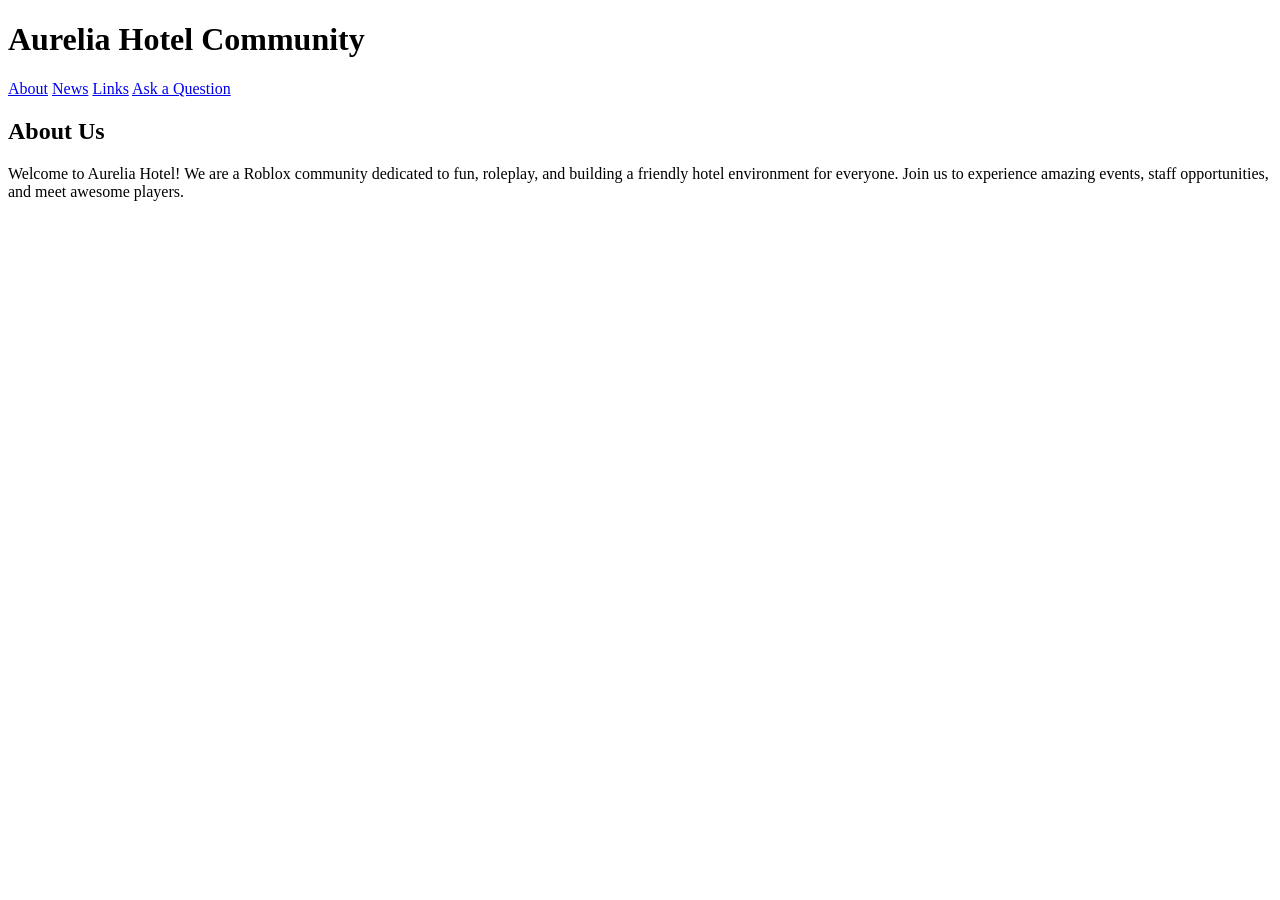
==== index.html @ 75c093b7 "Rename Index.html to index.html" ====
<!DOCTYPE html>
<html lang="en">
<head>
<meta charset="UTF-8">
<meta name="viewport" content="width=device-width, initial-scale=1.0">
<title>Aurelia Hotel - About</title>
<link rel="stylesheet" href="style.css">
</head>
<body>

<header>
    <h1>Aurelia Hotel Community</h1>
</header>

<nav>
    <a href="index.html">About</a>
    <a href="news.html">News</a>
    <a href="links.html">Links</a>
    <a href="question.html">Ask a Question</a>
</nav>

<section>
    <h2>About Us</h2>
    <p>Welcome to Aurelia Hotel! We are a Roblox community dedicated to fun, roleplay, and building a friendly hotel environment for everyone. Join us to experience amazing events, staff opportunities, and meet awesome players.</p>
</section>

</body>
</html>
---- style.css ----
.button {
    display:inline-block;
    padding:12px 18px;
    border-radius:6px;
    text-decoration:none;
    font-weight:bold;
    color:white;
    margin:10px 0;
}

.discord-btn{
    background:#5865F2;
}

.roblox-btn{
    background:#E2231A;
}

.button:hover{
    opacity:0.9;
}
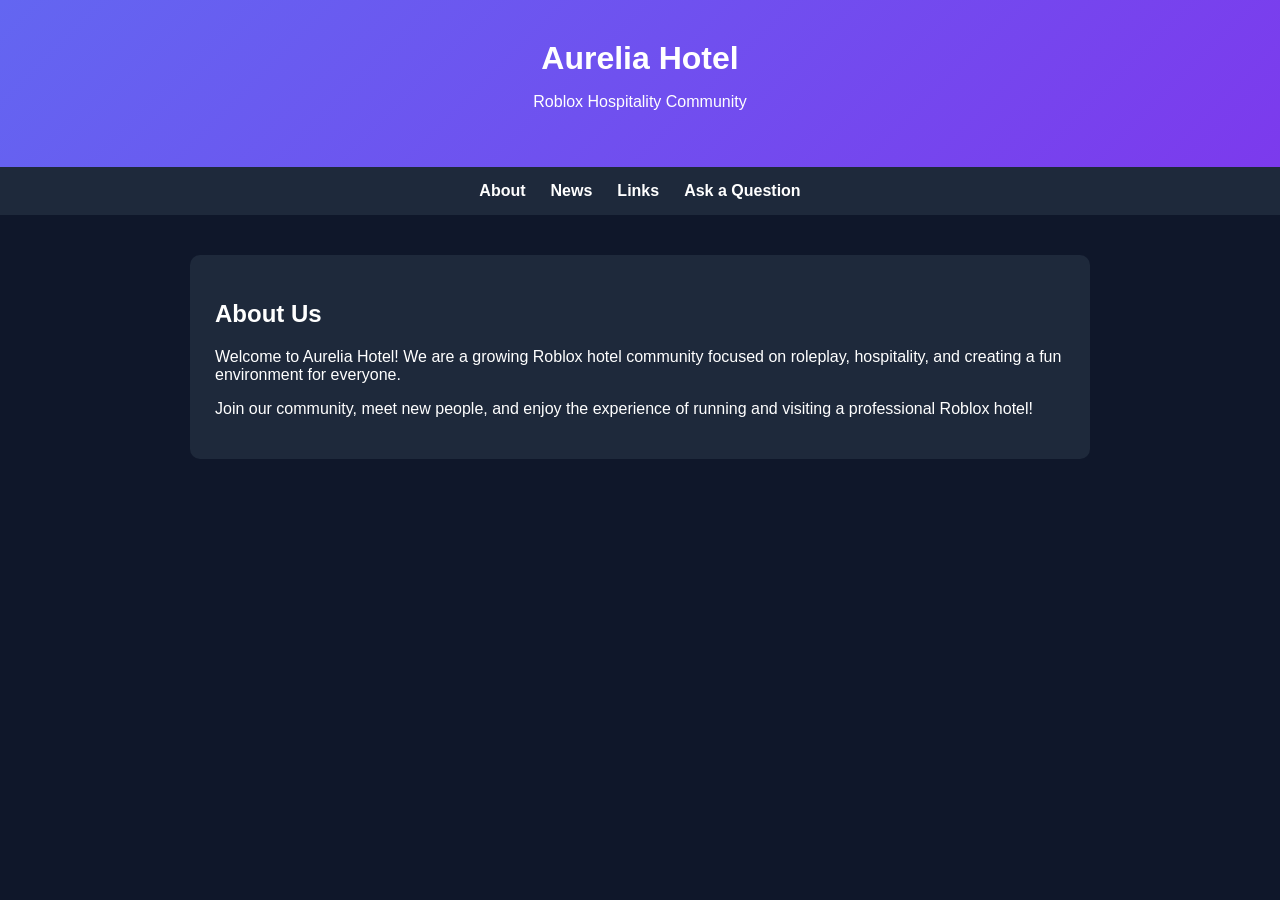
==== commit e2f2718f: "Update index.html" ====
--- a/index.html
+++ b/index.html
@@ -1,27 +1,41 @@
 <!DOCTYPE html>
-<html lang="en">
+<html>
 <head>
-<meta charset="UTF-8">
-<meta name="viewport" content="width=device-width, initial-scale=1.0">
-<title>Aurelia Hotel - About</title>
+<title>Aurelia Hotel</title>
 <link rel="stylesheet" href="style.css">
 </head>
+
 <body>
 
 <header>
-    <h1>Aurelia Hotel Community</h1>
+<h1>Aurelia Hotel</h1>
+<p>Roblox Hospitality Community</p>
 </header>
 
 <nav>
-    <a href="index.html">About</a>
-    <a href="news.html">News</a>
-    <a href="links.html">Links</a>
-    <a href="question.html">Ask a Question</a>
+<a href="index.html">About</a>
+<a href="news.html">News</a>
+<a href="links.html">Links</a>
+<a href="question.html">Ask a Question</a>
 </nav>
 
 <section>
-    <h2>About Us</h2>
-    <p>Welcome to Aurelia Hotel! We are a Roblox community dedicated to fun, roleplay, and building a friendly hotel environment for everyone. Join us to experience amazing events, staff opportunities, and meet awesome players.</p>
+<div class="card">
+
+<h2>About Us</h2>
+
+<p>
+Welcome to Aurelia Hotel!  
+We are a growing Roblox hotel community focused on roleplay,
+hospitality, and creating a fun environment for everyone.
+</p>
+
+<p>
+Join our community, meet new people, and enjoy the experience
+of running and visiting a professional Roblox hotel!
+</p>
+
+</div>
 </section>
 
 </body>
--- a/style.css
+++ b/style.css
@@ -1,11 +1,58 @@
-.button {
+body{
+    font-family:Arial, sans-serif;
+    margin:0;
+    background:#0f172a;
+    color:white;
+}
+
+header{
+    background:linear-gradient(135deg,#6366f1,#7c3aed);
+    padding:40px;
+    text-align:center;
+}
+
+header h1{
+    margin:0;
+    font-size:32px;
+}
+
+nav{
+    display:flex;
+    justify-content:center;
+    gap:25px;
+    background:#1e293b;
+    padding:15px;
+}
+
+nav a{
+    color:white;
+    text-decoration:none;
+    font-weight:bold;
+}
+
+nav a:hover{
+    color:#a5b4fc;
+}
+
+section{
+    max-width:900px;
+    margin:auto;
+    padding:40px;
+}
+
+.card{
+    background:#1e293b;
+    padding:25px;
+    border-radius:10px;
+}
+
+.button{
     display:inline-block;
-    padding:12px 18px;
+    padding:12px 20px;
     border-radius:6px;
     text-decoration:none;
     font-weight:bold;
     color:white;
-    margin:10px 0;
 }
 
 .discord-btn{
@@ -16,6 +63,29 @@
     background:#E2231A;
 }
 
-.button:hover{
-    opacity:0.9;
+input, textarea{
+    width:100%;
+    padding:12px;
+    margin-top:10px;
+    border-radius:6px;
+    border:none;
 }
+
+button{
+    margin-top:15px;
+    background:#6366f1;
+    color:white;
+    border:none;
+    padding:12px 20px;
+    border-radius:6px;
+    cursor:pointer;
+}
+
+button:hover{
+    background:#7c3aed;
+}
+
+.error{
+    color:#ff6b6b;
+    font-size:14px;
+}
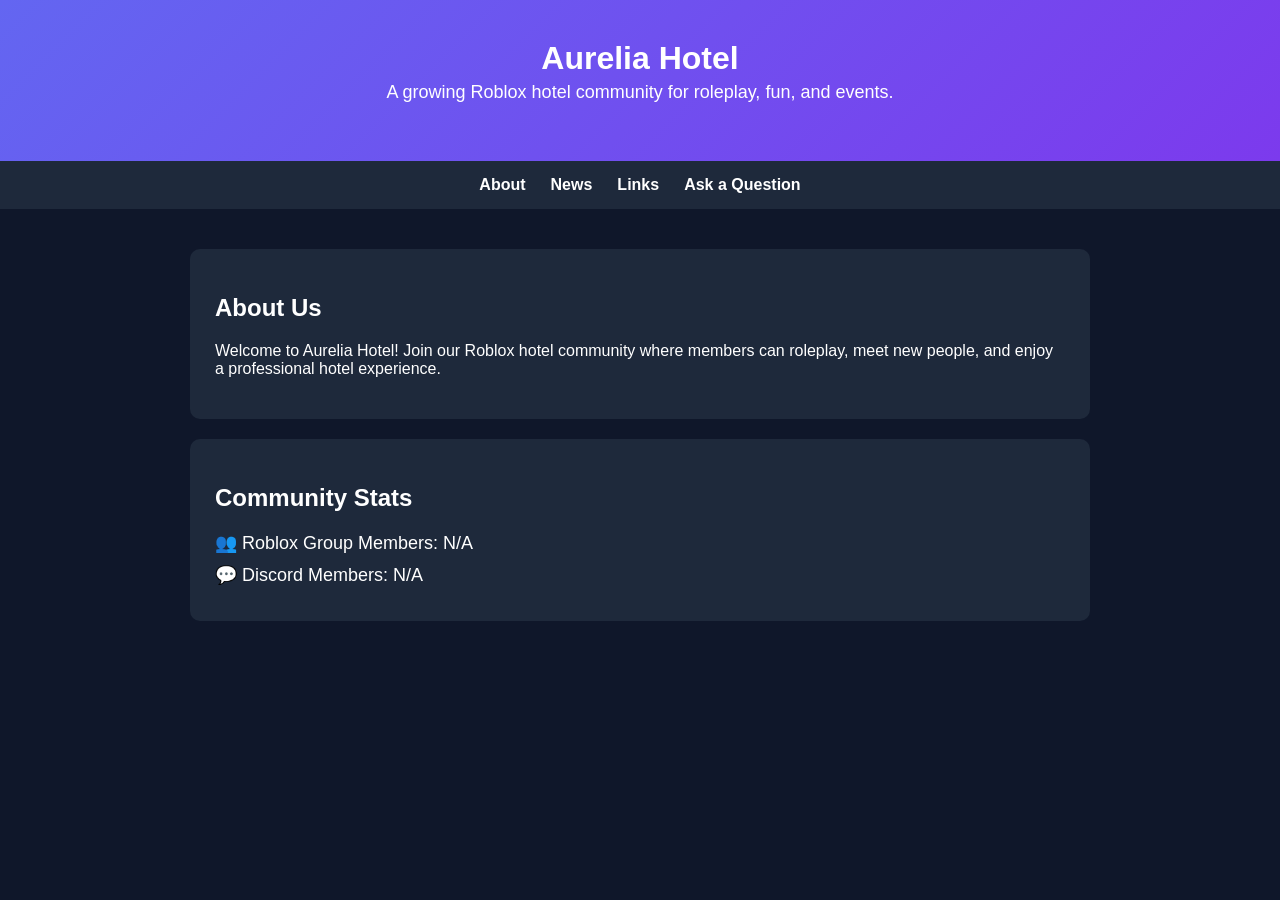
==== commit 9c2f9bc0: "Update index.html" ====
--- a/index.html
+++ b/index.html
@@ -9,7 +9,7 @@
 
 <header>
 <h1>Aurelia Hotel</h1>
-<p>Roblox Hospitality Community</p>
+<p>A growing Roblox hotel community for roleplay, fun, and events.</p>
 </header>
 
 <nav>
@@ -21,22 +21,40 @@
 
 <section>
 <div class="card">
+<h2>About Us</h2>
+<p>Welcome to Aurelia Hotel! Join our Roblox hotel community where members can roleplay, meet new people, and enjoy a professional hotel experience.</p>
+</div>
 
-<h2>About Us</h2>
-
-<p>
-Welcome to Aurelia Hotel!  
-We are a growing Roblox hotel community focused on roleplay,
-hospitality, and creating a fun environment for everyone.
-</p>
-
-<p>
-Join our community, meet new people, and enjoy the experience
-of running and visiting a professional Roblox hotel!
-</p>
-
+<div class="card">
+<h2>Community Stats</h2>
+<div id="counters">
+<p>👥 Roblox Group Members: <span id="robloxCount">Loading...</span></p>
+<p>💬 Discord Members: <span id="discordCount">Loading...</span></p>
+</div>
 </div>
 </section>
 
+<script>
+// --- Roblox Group Count ---
+fetch("https://groups.roblox.com/v1/groups/345725579")
+  .then(response => response.json())
+  .then(data => {
+    document.getElementById("robloxCount").textContent = data.memberCount;
+  })
+  .catch(() => {
+    document.getElementById("robloxCount").textContent = "N/A";
+  });
+
+// --- Discord Server Count ---
+fetch("https://discord.com/api/v9/invites/vtfrvtPWg?with_counts=true")
+  .then(response => response.json())
+  .then(data => {
+    document.getElementById("discordCount").textContent = data.approximate_member_count;
+  })
+  .catch(() => {
+    document.getElementById("discordCount").textContent = "N/A";
+  });
+</script>
+
 </body>
 </html>
--- a/style.css
+++ b/style.css
@@ -14,6 +14,11 @@
 header h1{
     margin:0;
     font-size:32px;
+}
+
+header p{
+    margin-top:5px;
+    font-size:18px;
 }
 
 nav{
@@ -44,6 +49,7 @@
     background:#1e293b;
     padding:25px;
     border-radius:10px;
+    margin-bottom:20px;
 }
 
 .button{
@@ -89,3 +95,8 @@
     color:#ff6b6b;
     font-size:14px;
 }
+
+#counters p{
+    font-size:18px;
+    margin:10px 0;
+}
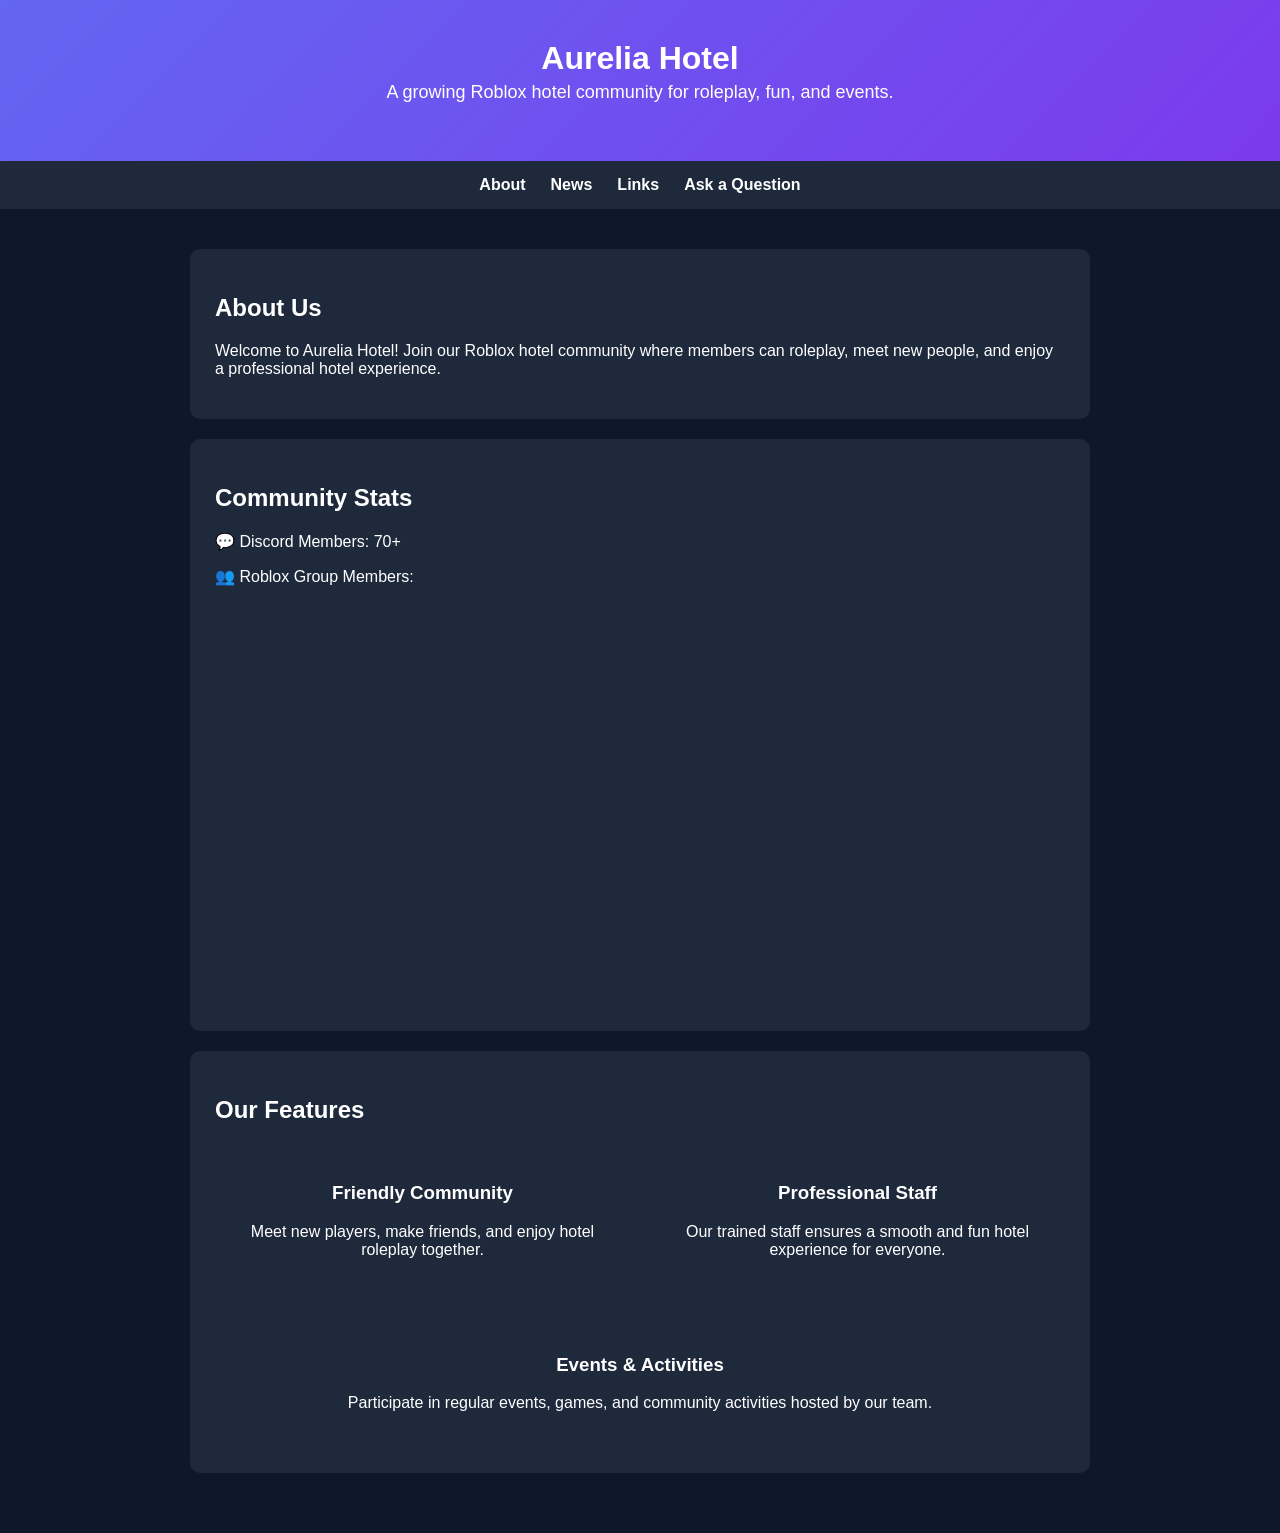
==== commit e4b7cbb3: "Update index.html" ====
--- a/index.html
+++ b/index.html
@@ -1,60 +1,69 @@
 <!DOCTYPE html>
 <html>
 <head>
-<title>Aurelia Hotel</title>
-<link rel="stylesheet" href="style.css">
+  <title>Aurelia Hotel</title>
+  <link rel="stylesheet" href="style.css">
 </head>
-
 <body>
 
 <header>
-<h1>Aurelia Hotel</h1>
-<p>A growing Roblox hotel community for roleplay, fun, and events.</p>
+  <h1>Aurelia Hotel</h1>
+  <p>A growing Roblox hotel community for roleplay, fun, and events.</p>
 </header>
 
 <nav>
-<a href="index.html">About</a>
-<a href="news.html">News</a>
-<a href="links.html">Links</a>
-<a href="question.html">Ask a Question</a>
+  <a href="index.html">About</a>
+  <a href="news.html">News</a>
+  <a href="links.html">Links</a>
+  <a href="question.html">Ask a Question</a>
 </nav>
 
 <section>
-<div class="card">
-<h2>About Us</h2>
-<p>Welcome to Aurelia Hotel! Join our Roblox hotel community where members can roleplay, meet new people, and enjoy a professional hotel experience.</p>
-</div>
+  <!-- About -->
+  <div class="card">
+    <h2>About Us</h2>
+    <p>
+      Welcome to Aurelia Hotel! Join our Roblox hotel community where members can roleplay, meet new people, and enjoy a professional hotel experience.
+    </p>
+  </div>
 
-<div class="card">
-<h2>Community Stats</h2>
-<div id="counters">
-<p>👥 Roblox Group Members: <span id="robloxCount">Loading...</span></p>
-<p>💬 Discord Members: <span id="discordCount">Loading...</span></p>
-</div>
-</div>
+  <!-- Community Stats -->
+  <div class="card">
+    <h2>Community Stats</h2>
+    <p>💬 Discord Members: 70+</p>
+    <p>👥 Roblox Group Members:</p>
+    <div style="text-align:center; margin-top:10px;">
+      <iframe 
+        src="https://www.roblox.com/groups/345725579/aurelia-hotel" 
+        style="width:300px; height:400px; border:none;">
+      </iframe>
+    </div>
+  </div>
+
+  <!-- Feature Boxes -->
+  <div class="card">
+    <h2>Our Features</h2>
+    <div style="display:flex; flex-wrap:wrap; gap:20px; justify-content:center;">
+      
+      <div style="background:#1e293b; padding:20px; border-radius:10px; flex:1 1 250px; min-width:250px; text-align:center;">
+        <h3>Friendly Community</h3>
+        <p>Meet new players, make friends, and enjoy hotel roleplay together.</p>
+      </div>
+      
+      <div style="background:#1e293b; padding:20px; border-radius:10px; flex:1 1 250px; min-width:250px; text-align:center;">
+        <h3>Professional Staff</h3>
+        <p>Our trained staff ensures a smooth and fun hotel experience for everyone.</p>
+      </div>
+      
+      <div style="background:#1e293b; padding:20px; border-radius:10px; flex:1 1 250px; min-width:250px; text-align:center;">
+        <h3>Events & Activities</h3>
+        <p>Participate in regular events, games, and community activities hosted by our team.</p>
+      </div>
+      
+    </div>
+  </div>
+
 </section>
-
-<script>
-// --- Roblox Group Count ---
-fetch("https://groups.roblox.com/v1/groups/345725579")
-  .then(response => response.json())
-  .then(data => {
-    document.getElementById("robloxCount").textContent = data.memberCount;
-  })
-  .catch(() => {
-    document.getElementById("robloxCount").textContent = "N/A";
-  });
-
-// --- Discord Server Count ---
-fetch("https://discord.com/api/v9/invites/vtfrvtPWg?with_counts=true")
-  .then(response => response.json())
-  .then(data => {
-    document.getElementById("discordCount").textContent = data.approximate_member_count;
-  })
-  .catch(() => {
-    document.getElementById("discordCount").textContent = "N/A";
-  });
-</script>
 
 </body>
 </html>
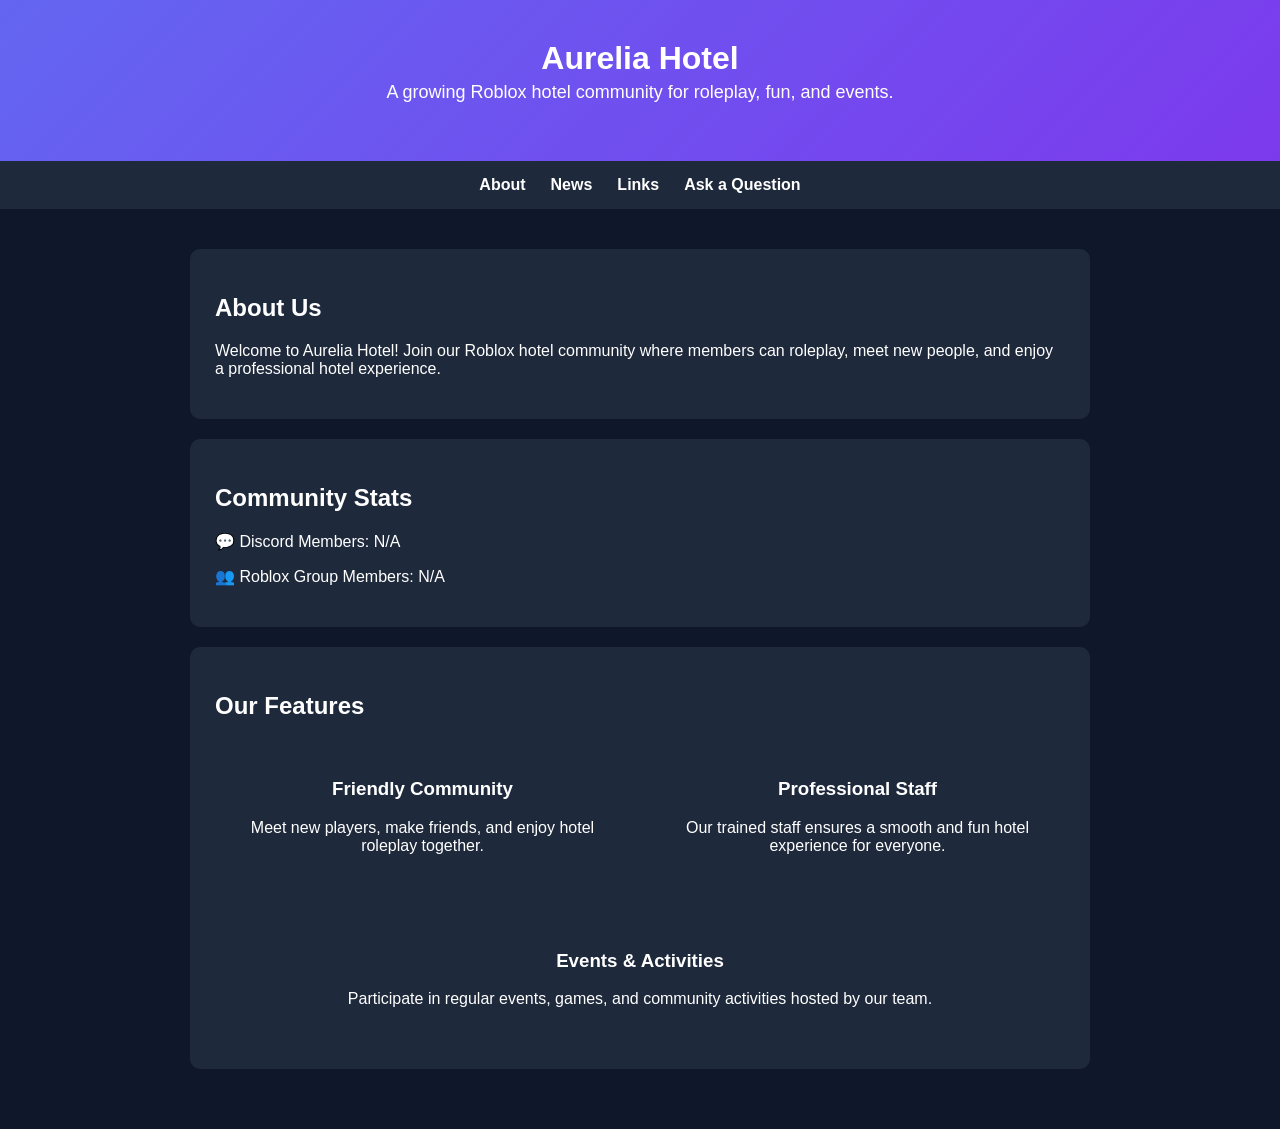
==== commit be88a075: "Update index.html" ====
--- a/index.html
+++ b/index.html
@@ -30,14 +30,8 @@
   <!-- Community Stats -->
   <div class="card">
     <h2>Community Stats</h2>
-    <p>💬 Discord Members: 70+</p>
-    <p>👥 Roblox Group Members:</p>
-    <div style="text-align:center; margin-top:10px;">
-      <iframe 
-        src="https://www.roblox.com/groups/345725579/aurelia-hotel" 
-        style="width:300px; height:400px; border:none;">
-      </iframe>
-    </div>
+    <p>💬 Discord Members: <span id="discordCount">Loading...</span></p>
+    <p>👥 Roblox Group Members: <span id="robloxCount">Loading...</span></p>
   </div>
 
   <!-- Feature Boxes -->
@@ -65,5 +59,27 @@
 
 </section>
 
+<script>
+// --- Discord Member Count ---
+fetch("https://discord.com/api/v9/invites/vtfrvtPWg?with_counts=true")
+  .then(response => response.json())
+  .then(data => {
+    document.getElementById("discordCount").textContent = data.approximate_member_count;
+  })
+  .catch(() => {
+    document.getElementById("discordCount").textContent = "N/A";
+  });
+
+// --- Roblox Group Member Count via RoProxy ---
+fetch("https://api.roproxy.com/groups/345725579")
+  .then(response => response.json())
+  .then(data => {
+    document.getElementById("robloxCount").textContent = data.memberCount;
+  })
+  .catch(() => {
+    document.getElementById("robloxCount").textContent = "N/A";
+  });
+</script>
+
 </body>
 </html>
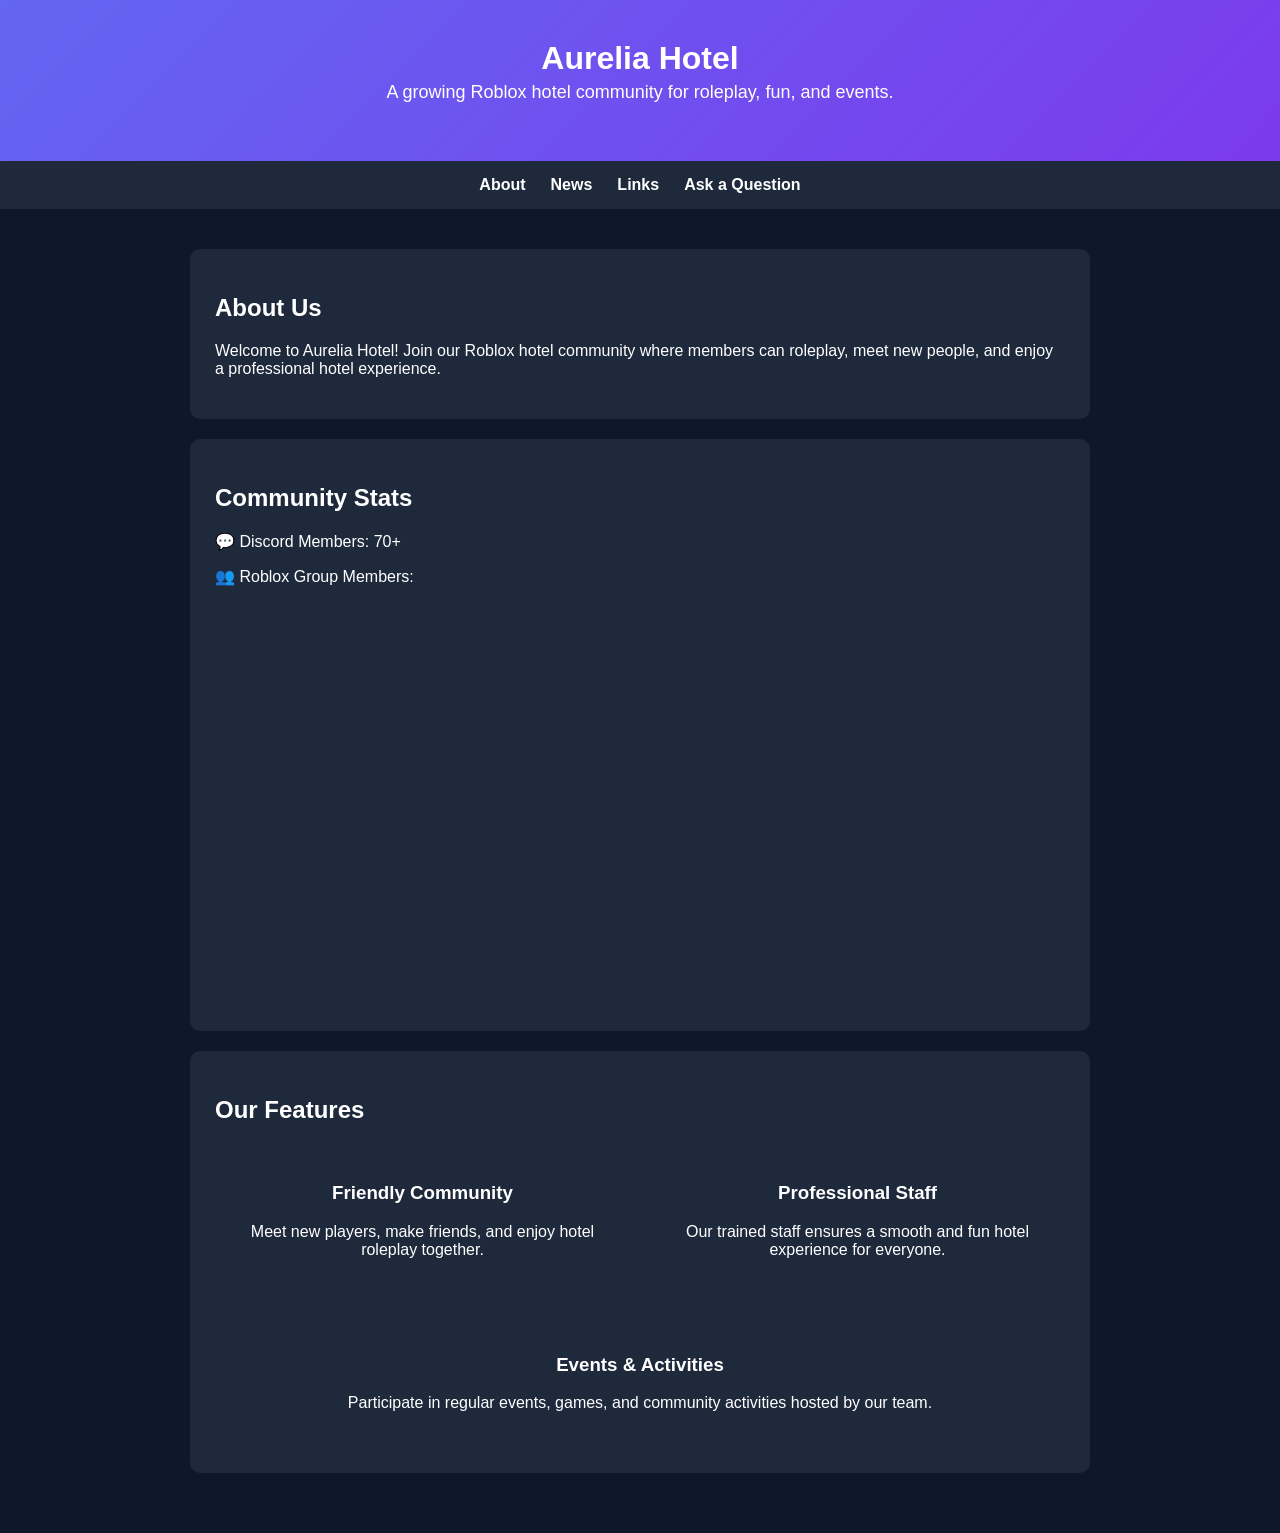
==== commit b0c77da8: "Update index.html" ====
--- a/index.html
+++ b/index.html
@@ -30,8 +30,14 @@
   <!-- Community Stats -->
   <div class="card">
     <h2>Community Stats</h2>
-    <p>💬 Discord Members: <span id="discordCount">Loading...</span></p>
-    <p>👥 Roblox Group Members: <span id="robloxCount">Loading...</span></p>
+    <p>💬 Discord Members: 70+</p>
+    <p>👥 Roblox Group Members:</p>
+    <div style="text-align:center; margin-top:10px;">
+      <iframe 
+        src="https://www.roblox.com/groups/345725579/aurelia-hotel" 
+        style="width:300px; height:400px; border:none;">
+      </iframe>
+    </div>
   </div>
 
   <!-- Feature Boxes -->
@@ -59,27 +65,5 @@
 
 </section>
 
-<script>
-// --- Discord Member Count ---
-fetch("https://discord.com/api/v9/invites/vtfrvtPWg?with_counts=true")
-  .then(response => response.json())
-  .then(data => {
-    document.getElementById("discordCount").textContent = data.approximate_member_count;
-  })
-  .catch(() => {
-    document.getElementById("discordCount").textContent = "N/A";
-  });
-
-// --- Roblox Group Member Count via RoProxy ---
-fetch("https://api.roproxy.com/groups/345725579")
-  .then(response => response.json())
-  .then(data => {
-    document.getElementById("robloxCount").textContent = data.memberCount;
-  })
-  .catch(() => {
-    document.getElementById("robloxCount").textContent = "N/A";
-  });
-</script>
-
 </body>
 </html>
